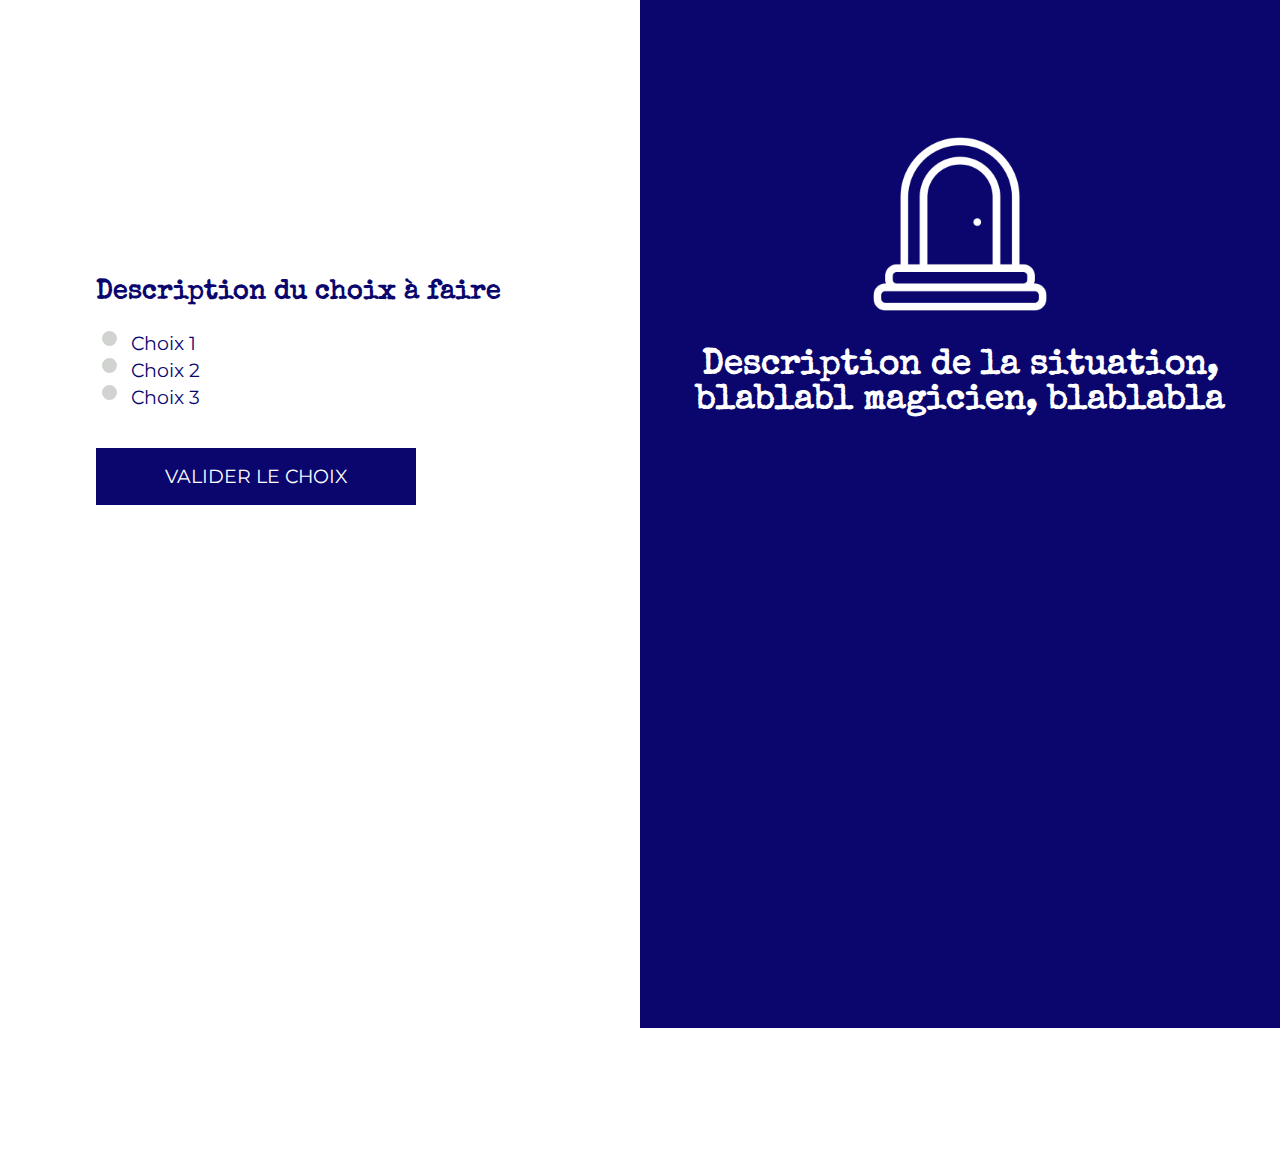
==== choice-dark-blue.html @ 32644c46 "Ajout fichier sources du projet j12" ====
<?php 
    /*
        le code PHP de la page
        déclaration de variables, conditions, etc etc
    */
?>
<!DOCTYPE html>
<html>
<head>
    <meta charset="utf-8" />
    <title>
        Les Aventures de Olórin le mage 
    </title>
    <link rel="preconnect" href="https://fonts.googleapis.com">
    <link rel="preconnect" href="https://fonts.gstatic.com" crossorigin>
    <link href="https://fonts.googleapis.com/css2?family=Montserrat:wght@200;400;600;800&family=Special+Elite&display=swap" rel="stylesheet">
    <link rel="stylesheet" href="assets/css/style.css" />
</head>
<body id="choice-dark-blue">
<main>
    <section>
        <h2>Description du choix à faire</h2>
        <div>
            <form method="get" action="">
                <div>
                    <input type="radio" id="choice-1" name="choice" value="choice-1">
                    <label for="choice-1">Choix 1</label>
                </div>
                <div>
                    <input type="radio" id="choice-2" name="choice" value="choice-2">
                    <label for="choice-1">Choix 2</label>
                </div>
                <div>
                    <input type="radio" id="choice-3" name="choice" value="choice-3">
                    <label for="choice-1">Choix 3</label>
                </div>
                <div>
                    <input type="submit" value="Valider le choix" />
                </div>
            </form>
        </div>
    </section>
    <section>
        <section>
            <img src="assets/img/door.png" />
            <h1>Description de la situation, blablabl magicien, blablabla</h1>
        </section>
    </section>
</main>
<script type="application/javascript" src="assets/js/index.js"></script>
</body>
</html>
---- assets/css/style.css ----
/*
dark purple : #41104e;
white : #ffffff;
dark blue : #0a066e;
grey blue : #4b577c;
rich green : #0f8470;
red : #c10d32;
dark pink : #933060;
brown : #876a72;
dark green : #0f3e2d;
dark red : #7d0426;

font-family: 'Montserrat', sans-serif;
font-family: 'Special Elite', cursive;

 */

/* HOMEPAGE */

#home {
    width:100vw;
    height:100vh;
    margin : 0;
    padding: 0;
    overflow-x: hidden;
}

#home main {
    width : 100%;
    height: 100%;
    display : grid;
    grid-template-columns: 1fr 1fr;
}

#home main > section {
    align-items: center;
    justify-content: center;
    width:100%;
    height:100%;
}

#home main > section:first-of-type {
    background-color: white;
    color : #41104e;
    padding-top:40%;
    text-align: center;
}

#home main > section:last-of-type {
    background-color: #41104e;
    color : white;
    padding-top: 20%;
}

#home img {
    width : 50%;
    margin-left: 25%;
}

h1 {
    text-align: center;
    font-size: 2.8em;
    font-family: 'Special Elite', cursive;
}

h2 {
    font-size: 2.3em;
    font-family: 'Special Elite', cursive;
}

#home input[type="text"] {
    border : 2px solid #41104e;
    height: 3em;
    width: 60%;
    border-radius: 15px;
}

#home input[type="submit"] {
    border : none;
    background-color: #41104e;
    font-family: 'Montserrat', sans-serif;
    color:white;
    text-transform: uppercase;
    height : 3em;
    min-width: 50%;
    margin-top: 2em;
    font-size: 1.2em;
}


/* CHOICE */

#choice {
    width:100vw;
    height:100vh;
    margin : 0;
    padding: 0;
    overflow-x: hidden;
    overflow-y: hidden;
}

#choice main {
    width : 100%;
    height: 100%;
    display : grid;
    grid-template-columns: 1fr 1fr;
}

#choice main > section {
    align-items: center;
    justify-content: center;
    width:100%;
    height:100%;
}

#choice main > section:first-of-type {
    background-color: white;
    color : #0f8470;
    padding-top:40%;
    padding-left: 15%;
}

#choice main > section:last-of-type {
    background-color: #0f8470;
    color : white;
    padding-top: 20%;
}

#choice img {
    width : 30%;
    margin-left: 35%;
}

h1 {
    text-align: center;
    font-size: 2.2em;
    font-family: 'Special Elite', cursive;
}

h2 {
    font-size: 1.7em;
    font-family: 'Special Elite', cursive;
}

#choice input[type="text"] {
    border : 2px solid #0f8470;
    height: 3em;
    width: 60%;
    border-radius: 15px;
}

#choice input[type='radio']:after {
    width: 15px;
    height: 15px;
    border-radius: 15px;
    top: -2px;
    left: -1px;
    position: relative;
    background-color: #d1d3d1;
    content: '';
    display: inline-block;
    visibility: visible;
    border: 2px solid white;
}

#choice input[type='radio']:checked:after {
    width: 15px;
    height: 15px;
    border-radius: 15px;
    top: -2px;
    left: -1px;
    position: relative;
    background-color: #0f8470;
    content: '';
    display: inline-block;
    visibility: visible;
    border: 2px solid white;
}

#choice label {
    font-family: 'Montserrat', sans-serif;
    font-weight: 400;
    font-size: 1.2em;
    margin-left: 0.5em;
}

#choice input[type="submit"] {
    border : none;
    background-color: #0f8470;
    font-family: 'Montserrat', sans-serif;
    color:white;
    text-transform: uppercase;
    height : 3em;
    min-width: 50%;
    margin-top: 2em;
    font-size: 1.2em;
}


/* CHOICE RED */

#choice-red {
    width:100vw;
    height:100vh;
    margin : 0;
    padding: 0;
    overflow-x: hidden;
    overflow-y: hidden;
}

#choice-red main {
    width : 100%;
    height: 100%;
    display : grid;
    grid-template-columns: 1fr 1fr;
}

#choice-red main > section {
    align-items: center;
    justify-content: center;
    width:100%;
    height:100%;
}

#choice-red main > section:first-of-type {
    background-color: white;
    color : #c10d32;
    padding-top:40%;
    padding-left: 15%;
}

#choice-red main > section:last-of-type {
    background-color: #c10d32;
    color : white;
    padding-top: 20%;
}

#choice-red img {
    width : 30%;
    margin-left: 35%;
}

h1 {
    text-align: center;
    font-size: 2.2em;
    font-family: 'Special Elite', cursive;
}

h2 {
    font-size: 1.7em;
    font-family: 'Special Elite', cursive;
}

#choice-red input[type="text"] {
    border : 2px solid #c10d32;
    height: 3em;
    width: 60%;
    border-radius: 15px;
}

#choice-red input[type='radio']:after {
    width: 15px;
    height: 15px;
    border-radius: 15px;
    top: -2px;
    left: -1px;
    position: relative;
    background-color: #d1d3d1;
    content: '';
    display: inline-block;
    visibility: visible;
    border: 2px solid white;
}

#choice-red input[type='radio']:checked:after {
    width: 15px;
    height: 15px;
    border-radius: 15px;
    top: -2px;
    left: -1px;
    position: relative;
    background-color: #c10d32;
    content: '';
    display: inline-block;
    visibility: visible;
    border: 2px solid white;
}

#choice-red label {
    font-family: 'Montserrat', sans-serif;
    font-weight: 400;
    font-size: 1.2em;
    margin-left: 0.5em;
}

#choice-red input[type="submit"] {
    border : none;
    background-color: #c10d32;
    font-family: 'Montserrat', sans-serif;
    color:white;
    text-transform: uppercase;
    height : 3em;
    min-width: 50%;
    margin-top: 2em;
    font-size: 1.2em;
}


/* CHOICE DARK BLUE */

#choice-dark-blue {
    width:100vw;
    height:100vh;
    margin : 0;
    padding: 0;
    overflow-x: hidden;
    overflow-y: hidden;
}

#choice-dark-blue main {
    width : 100%;
    height: 100%;
    display : grid;
    grid-template-columns: 1fr 1fr;
}

#choice-dark-blue main > section {
    align-items: center;
    justify-content: center;
    width:100%;
    height:100%;
}

#choice-dark-blue main > section:first-of-type {
    background-color: white;
    color : #0a066e;
    padding-top:40%;
    padding-left: 15%;
}

#choice-dark-blue main > section:last-of-type {
    background-color: #0a066e;
    color : white;
    padding-top: 20%;
}

#choice-dark-blue img {
    width : 30%;
    margin-left: 35%;
}

h1 {
    text-align: center;
    font-size: 2.2em;
    font-family: 'Special Elite', cursive;
}

h2 {
    font-size: 1.7em;
    font-family: 'Special Elite', cursive;
}

#choice-dark-blue input[type="text"] {
    border : 2px solid #0a066e;
    height: 3em;
    width: 60%;
    border-radius: 15px;
}

#choice-dark-blue input[type='radio']:after {
    width: 15px;
    height: 15px;
    border-radius: 15px;
    top: -2px;
    left: -1px;
    position: relative;
    background-color: #d1d3d1;
    content: '';
    display: inline-block;
    visibility: visible;
    border: 2px solid white;
}

#choice-dark-blue input[type='radio']:checked:after {
    width: 15px;
    height: 15px;
    border-radius: 15px;
    top: -2px;
    left: -1px;
    position: relative;
    background-color: #0a066e;
    content: '';
    display: inline-block;
    visibility: visible;
    border: 2px solid white;
}

#choice-dark-blue label {
    font-family: 'Montserrat', sans-serif;
    font-weight: 400;
    font-size: 1.2em;
    margin-left: 0.5em;
}

#choice-dark-blue input[type="submit"] {
    border : none;
    background-color: #0a066e;
    font-family: 'Montserrat', sans-serif;
    color:white;
    text-transform: uppercase;
    height : 3em;
    min-width: 50%;
    margin-top: 2em;
    font-size: 1.2em;
}


/* CHOICE GREY BLUE */

#choice-grey-blue {
    width:100vw;
    height:100vh;
    margin : 0;
    padding: 0;
    overflow-x: hidden;
    overflow-y: hidden;
}

#choice-grey-blue main {
    width : 100%;
    height: 100%;
    display : grid;
    grid-template-columns: 1fr 1fr;
}

#choice-grey-blue main > section {
    align-items: center;
    justify-content: center;
    width:100%;
    height:100%;
}

#choice-grey-blue main > section:first-of-type {
    background-color: white;
    color : #4b577c;
    padding-top:40%;
    padding-left: 15%;
}

#choice-grey-blue main > section:last-of-type {
    background-color: #4b577c;
    color : white;
    padding-top: 20%;
}

#choice-grey-blue img {
    width : 30%;
    margin-left: 35%;
}

h1 {
    text-align: center;
    font-size: 2.2em;
    font-family: 'Special Elite', cursive;
}

h2 {
    font-size: 1.7em;
    font-family: 'Special Elite', cursive;
}

#choice-grey-blue input[type="text"] {
    border : 2px solid #4b577c;
    height: 3em;
    width: 60%;
    border-radius: 15px;
}

#choice-grey-blue input[type='radio']:after {
    width: 15px;
    height: 15px;
    border-radius: 15px;
    top: -2px;
    left: -1px;
    position: relative;
    background-color: #d1d3d1;
    content: '';
    display: inline-block;
    visibility: visible;
    border: 2px solid white;
}

#choice-grey-blue input[type='radio']:checked:after {
    width: 15px;
    height: 15px;
    border-radius: 15px;
    top: -2px;
    left: -1px;
    position: relative;
    background-color: #4b577c;
    content: '';
    display: inline-block;
    visibility: visible;
    border: 2px solid white;
}

#choice-grey-blue label {
    font-family: 'Montserrat', sans-serif;
    font-weight: 400;
    font-size: 1.2em;
    margin-left: 0.5em;
}

#choice-grey-blue input[type="submit"] {
    border : none;
    background-color: #4b577c;
    font-family: 'Montserrat', sans-serif;
    color:white;
    text-transform: uppercase;
    height : 3em;
    min-width: 50%;
    margin-top: 2em;
    font-size: 1.2em;
}
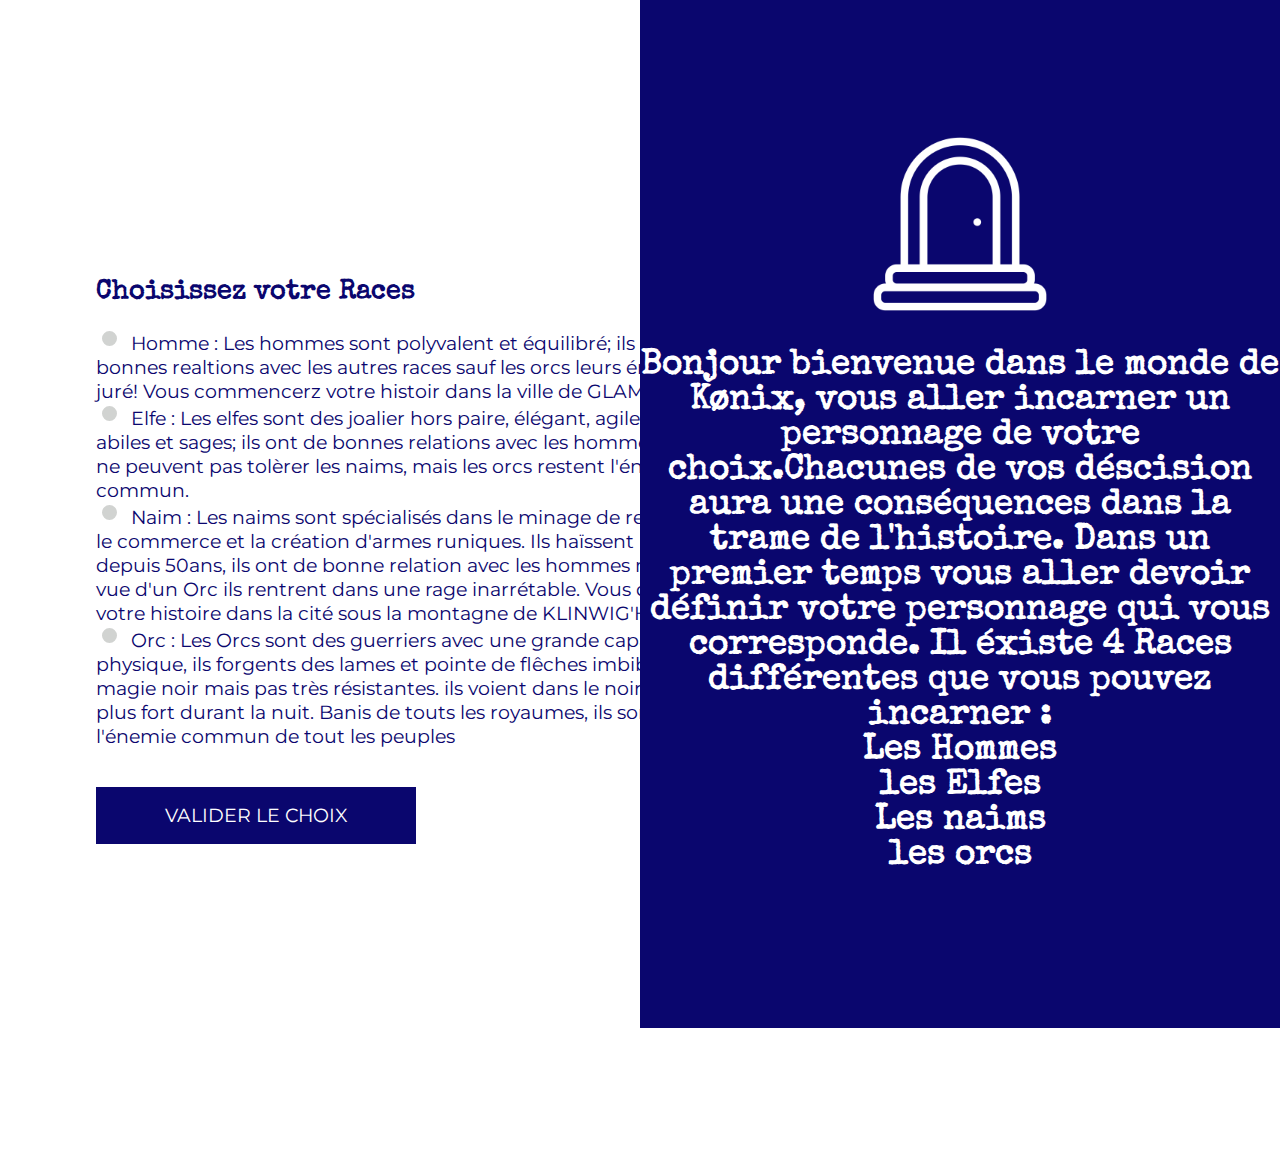
==== commit 331f8cd7: "construction de l'histoir" ====
--- a/choice-dark-blue.html
+++ b/choice-dark-blue.html
@@ -9,7 +9,7 @@
 <head>
     <meta charset="utf-8" />
     <title>
-        Les Aventures de Olórin le mage 
+        Les Aventures dans le monde de Kønix
     </title>
     <link rel="preconnect" href="https://fonts.googleapis.com">
     <link rel="preconnect" href="https://fonts.gstatic.com" crossorigin>
@@ -19,20 +19,28 @@
 <body id="choice-dark-blue">
 <main>
     <section>
-        <h2>Description du choix à faire</h2>
+        <h2>Choisissez votre Races</h2>
         <div>
             <form method="get" action="">
                 <div>
                     <input type="radio" id="choice-1" name="choice" value="choice-1">
-                    <label for="choice-1">Choix 1</label>
+                    <label for="choice-1">Homme : Les hommes sont polyvalent et équilibré; ils ont de bonnes realtions avec les autres races sauf les orcs leurs énemies juré! Vous
+                    commencerz votre histoir dans la ville de GLAMA</label>
                 </div>
                 <div>
                     <input type="radio" id="choice-2" name="choice" value="choice-2">
-                    <label for="choice-1">Choix 2</label>
+                    <label for="choice-1">Elfe : Les elfes sont des joalier hors paire, élégant, agiles, discret, abiles et sages; ils ont de bonnes relations avec les hommes mais ne peuvent pas tolèrer 
+                    les naims, mais les orcs restent l'énnemi commun. </label>
                 </div>
                 <div>
                     <input type="radio" id="choice-3" name="choice" value="choice-3">
-                    <label for="choice-1">Choix 3</label>
+                    <label for="choice-1">Naim : Les naims sont spécialisés dans le minage de ressources, le commerce et la création d'armes runiques. Ils haïssent les elfes depuis 50ans, 
+                    ils ont de bonne relation avec les hommes mais à la vue d'un Orc ils rentrent dans une rage inarrétable. Vous débuterez votre histoire dans la cité sous la montagne de KLINWIG'H </label>
+                </div>
+                 <div>
+                    <input type="radio" id="choice-3" name="choice" value="choice-3">
+                    <label for="choice-1">Orc : Les Orcs sont des guerriers avec une grande capacité physique, ils forgents des lames et pointe de flêches imbibés de magie noir mais pas très résistantes.
+                    ils voient dans le noir et sont plus fort durant la nuit. Banis de touts les royaumes, ils sont l'énemie commun de tout les peuples</label>
                 </div>
                 <div>
                     <input type="submit" value="Valider le choix" />
@@ -43,7 +51,10 @@
     <section>
         <section>
             <img src="assets/img/door.png" />
-            <h1>Description de la situation, blablabl magicien, blablabla</h1>
+            <h1>Bonjour bienvenue dans le monde de Kønix, vous aller incarner un personnage de votre choix.Chacunes de vos déscision aura une conséquences dans la trame de l'histoire.
+            Dans un premier temps vous aller devoir définir votre personnage qui vous corresponde. Il éxiste 4 Races différentes que vous pouvez incarner : 
+            <br> Les Hommes <br> les Elfes <br> Les naims <br> les orcs
+            </h1>
         </section>
     </section>
 </main>
